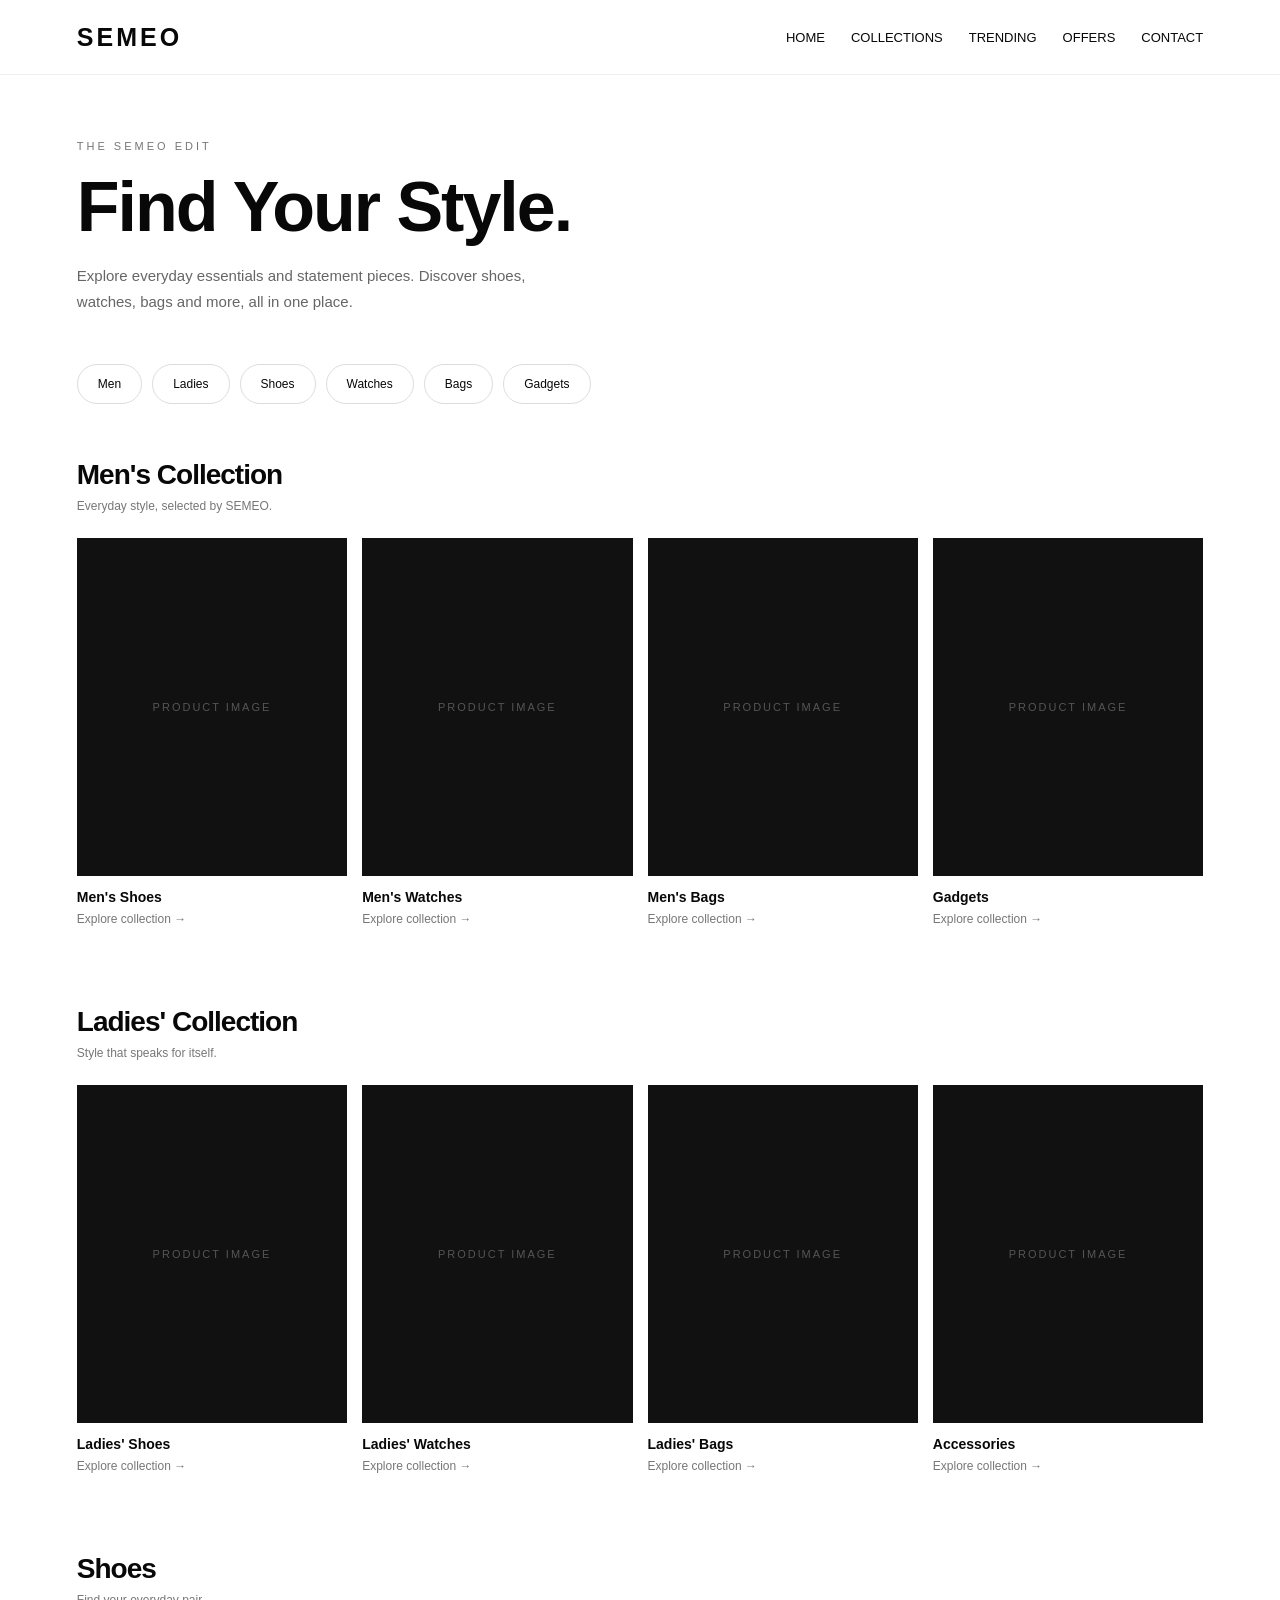
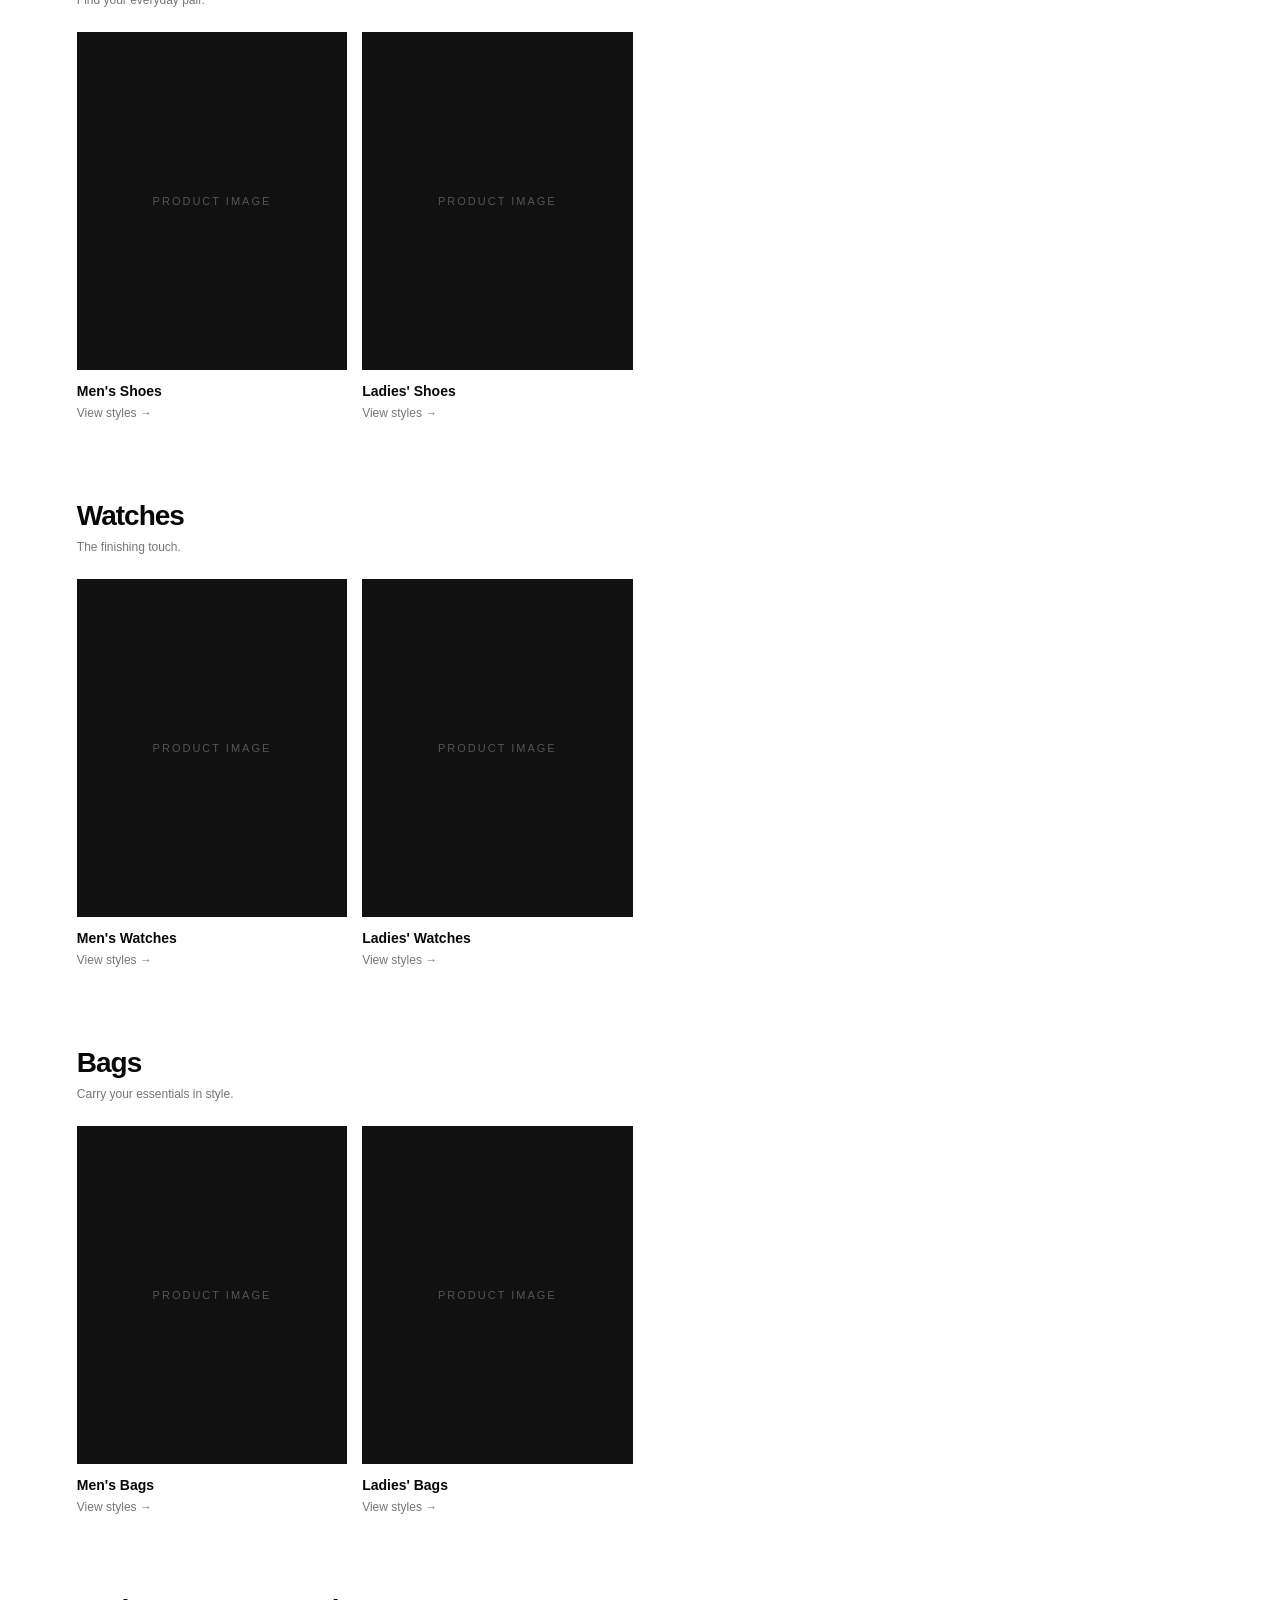
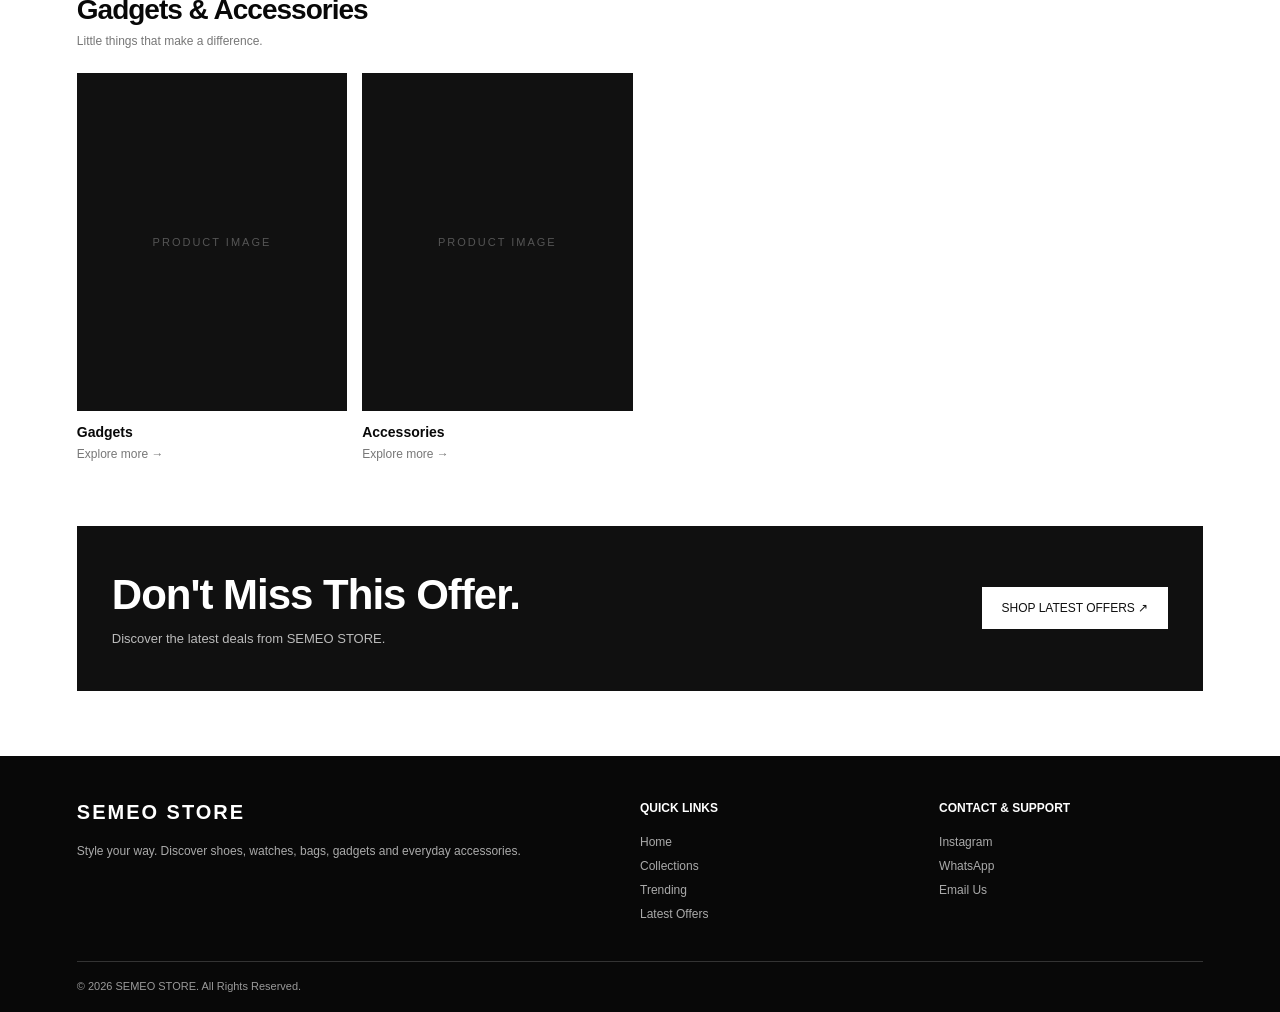
==== collections/index.html @ c8843cc5 "Create index.html" ====
<!DOCTYPE html>
<html lang="en">
<head>
<meta charset="UTF-8">
<meta name="viewport" content="width=device-width, initial-scale=1.0">
<title>Collections | SEMEO STORE</title>
<style>
*{box-sizing:border-box;margin:0;padding:0}
body{font-family:Arial,Helvetica,sans-serif;background:#fff;color:#080808}
a{color:inherit;text-decoration:none}
header{height:75px;border-bottom:1px solid #eee;display:flex;align-items:center;justify-content:space-between;padding:0 6%;position:sticky;top:0;background:#fff;z-index:10}
.logo{font-size:25px;font-weight:900;letter-spacing:3px}
nav{display:flex;gap:26px;font-size:13px}
.menu{font-size:25px;display:none}
.hero{padding:65px 6% 35px}
.eyebrow{font-size:11px;letter-spacing:3px;color:#777;margin-bottom:15px}
h1{font-size:clamp(36px,6vw,70px);letter-spacing:-2px;margin-bottom:16px}
.intro{color:#666;font-size:15px;line-height:1.7;max-width:500px}
.categories{display:flex;gap:10px;overflow-x:auto;padding:15px 6% 30px}
.categories a{border:1px solid #ddd;border-radius:30px;padding:12px 20px;font-size:12px;white-space:nowrap}
.categories a:hover{background:#080808;color:#fff}
.section{padding:25px 6% 55px}
.section-head{display:flex;justify-content:space-between;align-items:end;margin-bottom:25px}
h2{font-size:28px;letter-spacing:-1px}
.small{font-size:12px;color:#777;margin-top:8px}
.grid{display:grid;grid-template-columns:repeat(4,minmax(0,1fr));gap:15px}
.card{min-width:0;cursor:pointer}
.photo{width:100%;aspect-ratio:4/5;background:#111;display:flex;align-items:center;justify-content:center;color:#555;font-size:11px;letter-spacing:2px}
.card h3{font-size:14px;margin-top:13px}
.card p{font-size:12px;color:#777;margin-top:7px}
.banner{background:#101010;color:white;margin:10px 6% 65px;padding:45px 35px;display:flex;justify-content:space-between;align-items:center;gap:20px}
.banner h2{font-size:clamp(25px,4vw,42px)}
.banner p{font-size:13px;color:#bbb;margin-top:12px}
.banner a{background:#fff;color:#111;padding:14px 20px;font-size:12px;white-space:nowrap}
footer{background:#080808;color:#fff;padding:45px 6% 20px}
.footer-grid{display:grid;grid-template-columns:2fr 1fr 1fr;gap:35px}
footer h3{font-size:20px;letter-spacing:2px;margin-bottom:15px}
footer h4{font-size:12px;margin-bottom:15px}
footer p,footer a{font-size:12px;color:#aaa;line-height:2}
.footer-links{display:flex;flex-direction:column}
.bottom{border-top:1px solid #333;margin-top:35px;padding-top:18px;font-size:11px;color:#999}
@media(max-width:700px){
header{height:65px;padding:0 5%}
.logo{font-size:21px}
nav{display:none}
.menu{display:block}
.hero{padding:45px 5% 25px}
.categories{padding-left:5%;padding-right:5%}
.section{padding:20px 5% 40px}
.grid{grid-template-columns:repeat(2,minmax(0,1fr));gap:22px 12px}
h2{font-size:23px}
.banner{margin:0 5% 45px;padding:30px 22px;align-items:flex-start;flex-direction:column}
.footer-grid{grid-template-columns:1fr 1fr}
.footer-brand{grid-column:1/-1}
}
</style>
</head>
<body>
<header>
<a class="logo" href="../homepage/index.html">SEMEO</a>
<nav>
<a href="../homepage/index.html">HOME</a>
<a href="index.html">COLLECTIONS</a>
<a href="../trending/index.html">TRENDING</a>
<a href="../latest-offer/index.html">OFFERS</a>
<a href="mailto:semeostore1@gmail.com">CONTACT</a>
</nav>
<a class="menu" href="#categories" aria-label="Browse categories">☰</a>
</header>

<section class="hero">
<p class="eyebrow">THE SEMEO EDIT</p>
<h1>Find Your Style.</h1>
<p class="intro">Explore everyday essentials and statement pieces. Discover shoes, watches, bags and more, all in one place.</p>
</section>

<div class="categories" id="categories">
<a href="#men">Men</a>
<a href="#women">Ladies</a>
<a href="#shoes">Shoes</a>
<a href="#watches">Watches</a>
<a href="#bags">Bags</a>
<a href="#gadgets">Gadgets</a>
</div>

<section class="section" id="men">
<div class="section-head">
<div><h2>Men's Collection</h2><p class="small">Everyday style, selected by SEMEO.</p></div>
</div>
<div class="grid">
<a class="card" href="../products.json"><div class="photo">PRODUCT IMAGE</div><h3>Men's Shoes</h3><p>Explore collection →</p></a>
<a class="card" href="../products.json"><div class="photo">PRODUCT IMAGE</div><h3>Men's Watches</h3><p>Explore collection →</p></a>
<a class="card" href="../products.json"><div class="photo">PRODUCT IMAGE</div><h3>Men's Bags</h3><p>Explore collection →</p></a>
<a class="card" href="../products.json"><div class="photo">PRODUCT IMAGE</div><h3>Gadgets</h3><p>Explore collection →</p></a>
</div>
</section>

<section class="section" id="women">
<div class="section-head">
<div><h2>Ladies' Collection</h2><p class="small">Style that speaks for itself.</p></div>
</div>
<div class="grid">
<a class="card" href="../products.json"><div class="photo">PRODUCT IMAGE</div><h3>Ladies' Shoes</h3><p>Explore collection →</p></a>
<a class="card" href="../products.json"><div class="photo">PRODUCT IMAGE</div><h3>Ladies' Watches</h3><p>Explore collection →</p></a>
<a class="card" href="../products.json"><div class="photo">PRODUCT IMAGE</div><h3>Ladies' Bags</h3><p>Explore collection →</p></a>
<a class="card" href="#gadgets"><div class="photo">PRODUCT IMAGE</div><h3>Accessories</h3><p>Explore collection →</p></a>
</div>
</section>

<section class="section" id="shoes">
<div class="section-head"><div><h2>Shoes</h2><p class="small">Find your everyday pair.</p></div></div>
<div class="grid">
<a class="card" href="../products.json"><div class="photo">PRODUCT IMAGE</div><h3>Men's Shoes</h3><p>View styles →</p></a>
<a class="card" href="../products.json"><div class="photo">PRODUCT IMAGE</div><h3>Ladies' Shoes</h3><p>View styles →</p></a>
</div>
</section>

<section class="section" id="watches">
<div class="section-head"><div><h2>Watches</h2><p class="small">The finishing touch.</p></div></div>
<div class="grid">
<a class="card" href="../products.json"><div class="photo">PRODUCT IMAGE</div><h3>Men's Watches</h3><p>View styles →</p></a>
<a class="card" href="../products.json"><div class="photo">PRODUCT IMAGE</div><h3>Ladies' Watches</h3><p>View styles →</p></a>
</div>
</section>

<section class="section" id="bags">
<div class="section-head"><div><h2>Bags</h2><p class="small">Carry your essentials in style.</p></div></div>
<div class="grid">
<a class="card" href="../products.json"><div class="photo">PRODUCT IMAGE</div><h3>Men's Bags</h3><p>View styles →</p></a>
<a class="card" href="../products.json"><div class="photo">PRODUCT IMAGE</div><h3>Ladies' Bags</h3><p>View styles →</p></a>
</div>
</section>

<section class="section" id="gadgets">
<div class="section-head"><div><h2>Gadgets & Accessories</h2><p class="small">Little things that make a difference.</p></div></div>
<div class="grid">
<a class="card" href="../products.json"><div class="photo">PRODUCT IMAGE</div><h3>Gadgets</h3><p>Explore more →</p></a>
<a class="card" href="../products.json"><div class="photo">PRODUCT IMAGE</div><h3>Accessories</h3><p>Explore more →</p></a>
</div>
</section>

<section class="banner">
<div><h2>Don't Miss This Offer.</h2><p>Discover the latest deals from SEMEO STORE.</p></div>
<a href="../latest-offer/index.html">SHOP LATEST OFFERS ↗</a>
</section>

<footer>
<div class="footer-grid">
<div class="footer-brand">
<h3>SEMEO STORE</h3>
<p>Style your way. Discover shoes, watches, bags, gadgets and everyday accessories.</p>
</div>
<div><h4>QUICK LINKS</h4><div class="footer-links">
<a href="../homepage/index.html">Home</a>
<a href="index.html">Collections</a>
<a href="../trending/index.html">Trending</a>
<a href="../latest-offer/index.html">Latest Offers</a>
</div></div>
<div><h4>CONTACT & SUPPORT</h4><div class="footer-links">
<a href="https://www.instagram.com/semeo.store?stkn=OHBiYXgwZ2RiamJ6&utm_source=qr" target="_blank" rel="noopener">Instagram</a>
<a href="https://wa.me/919074119248" target="_blank" rel="noopener">WhatsApp</a>
<a href="mailto:semeostore1@gmail.com">Email Us</a>
</div></div>
</div>
<div class="bottom">© 2026 SEMEO STORE. All Rights Reserved.</div>
</footer>
</body>
</html>
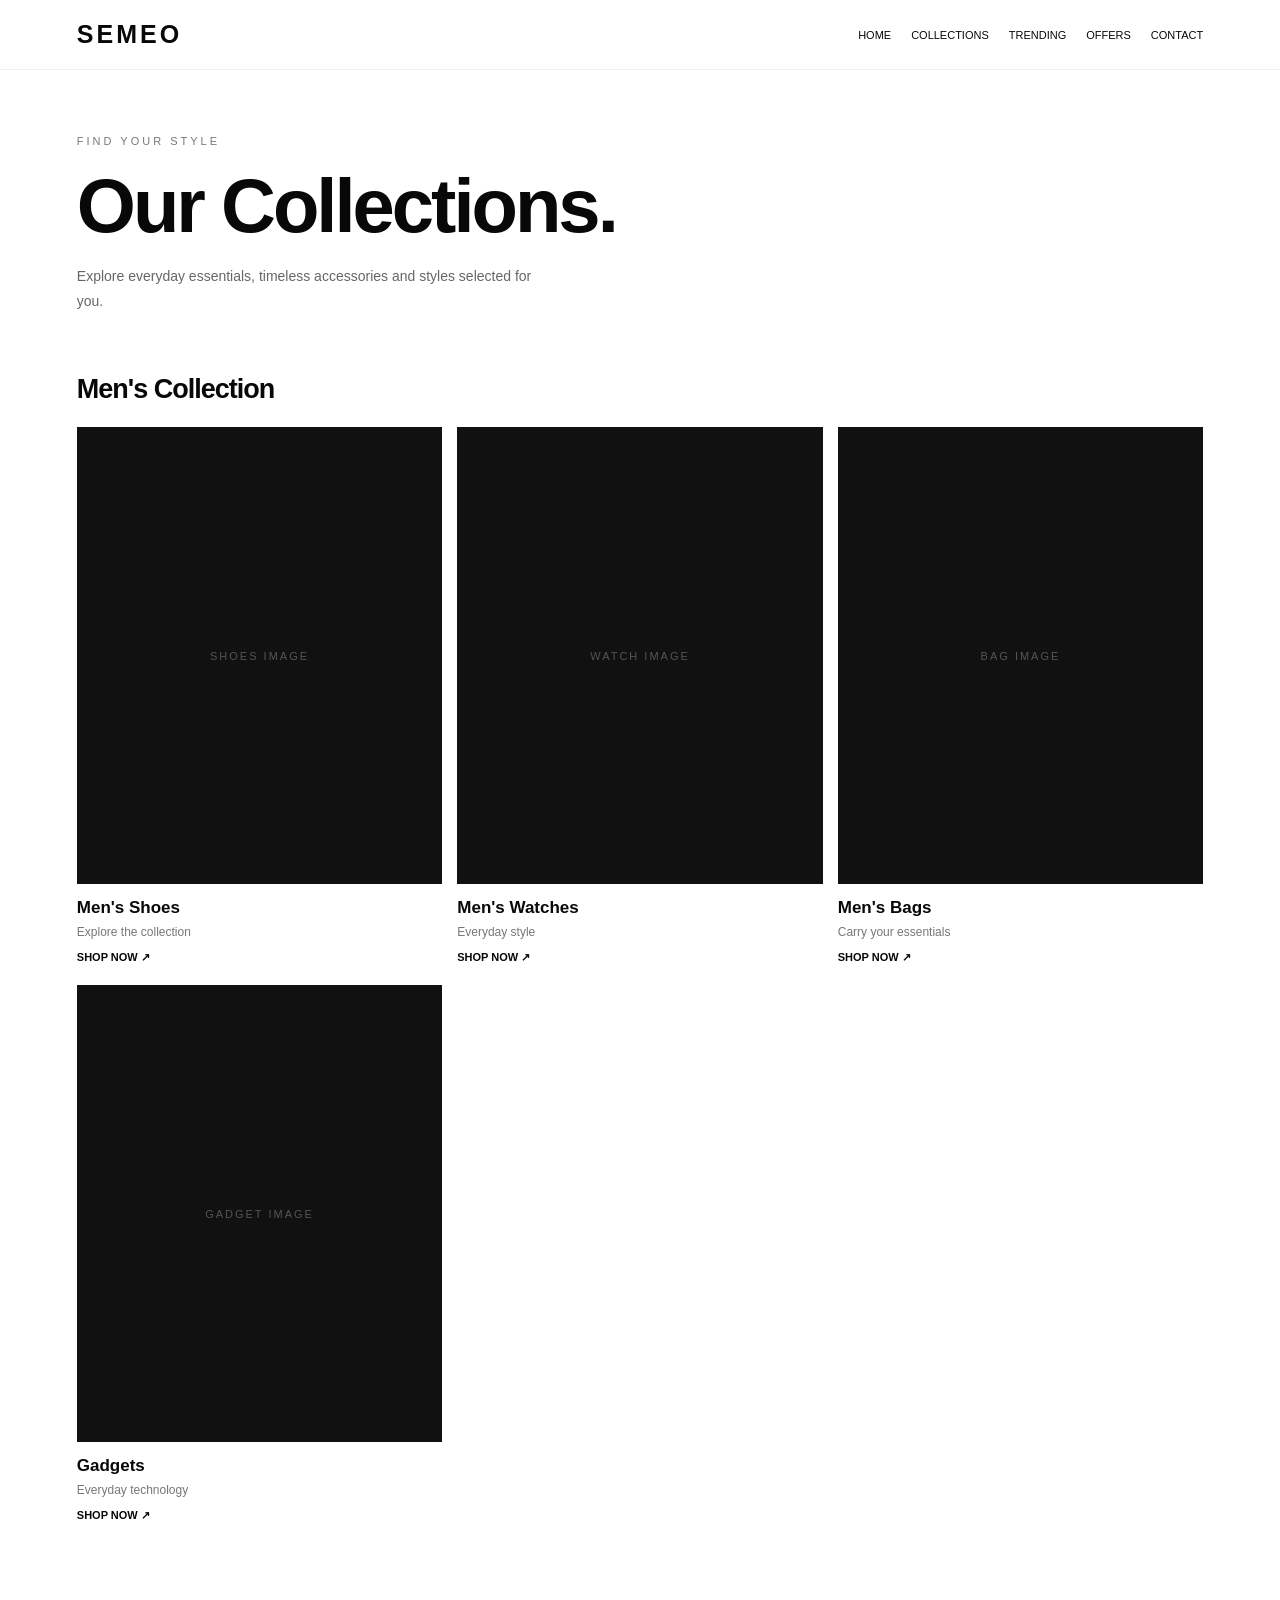
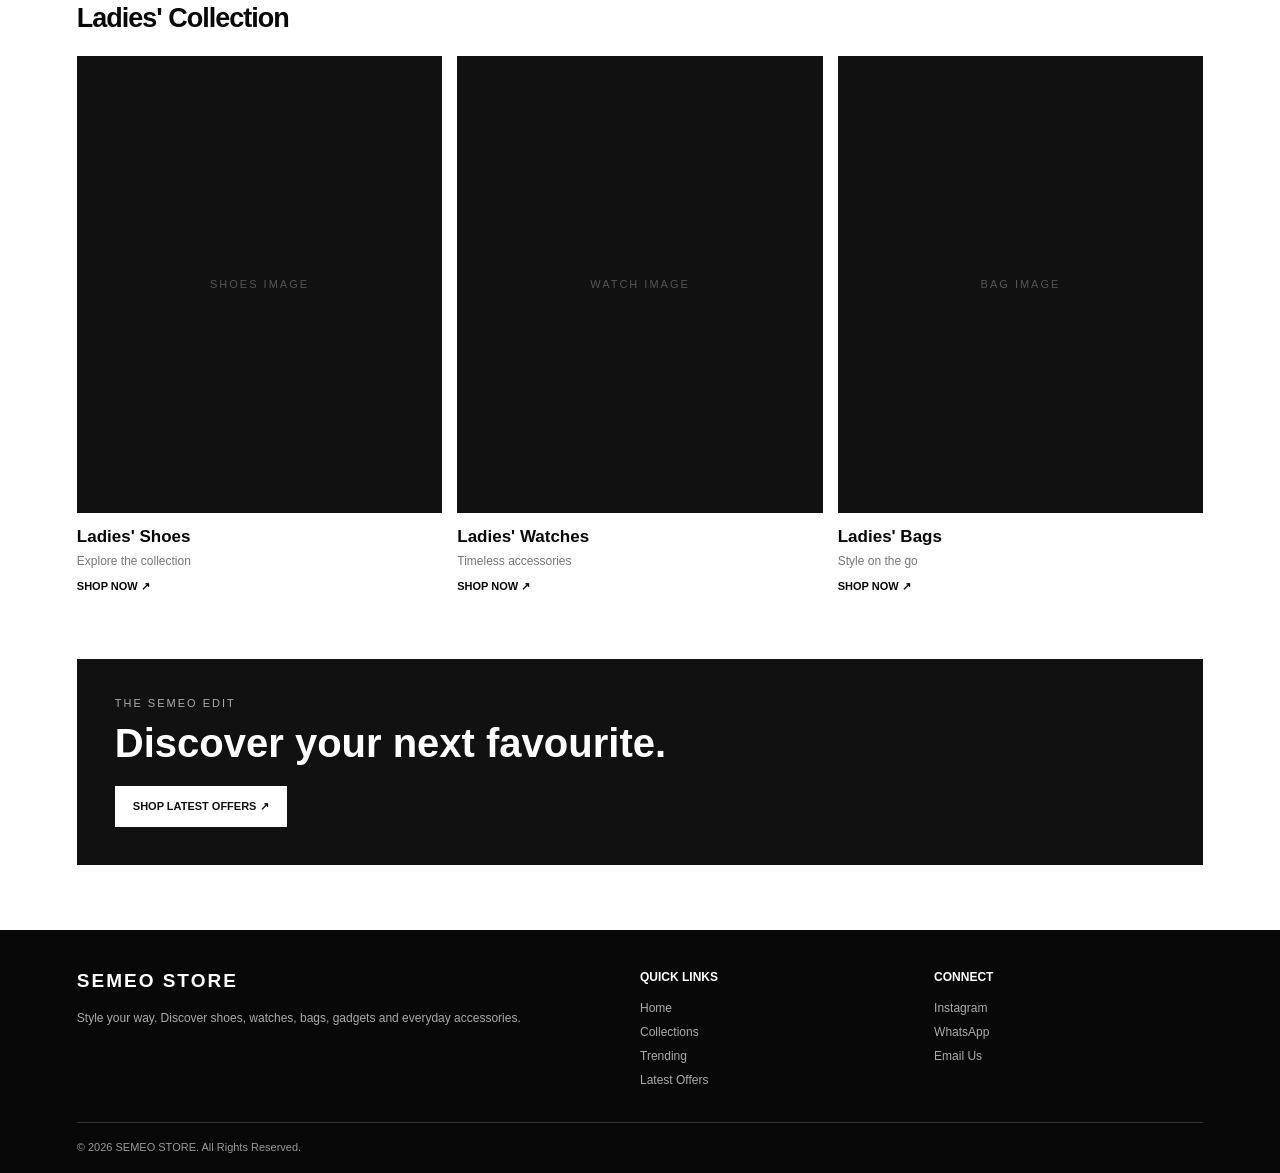
==== commit bf76a662: "Update index.html" ====
--- a/collections/index.html
+++ b/collections/index.html
@@ -2,60 +2,55 @@
 <html lang="en">
 <head>
 <meta charset="UTF-8">
-<meta name="viewport" content="width=device-width, initial-scale=1.0">
+<meta name="viewport" content="width=device-width, initial-scale=1">
 <title>Collections | SEMEO STORE</title>
 <style>
 *{box-sizing:border-box;margin:0;padding:0}
-body{font-family:Arial,Helvetica,sans-serif;background:#fff;color:#080808}
-a{color:inherit;text-decoration:none}
-header{height:75px;border-bottom:1px solid #eee;display:flex;align-items:center;justify-content:space-between;padding:0 6%;position:sticky;top:0;background:#fff;z-index:10}
+body{font-family:Arial,Helvetica,sans-serif;color:#080808;background:#fff}
+a{text-decoration:none;color:inherit}
+header{height:70px;padding:0 6%;display:flex;align-items:center;justify-content:space-between;border-bottom:1px solid #eee}
 .logo{font-size:25px;font-weight:900;letter-spacing:3px}
-nav{display:flex;gap:26px;font-size:13px}
-.menu{font-size:25px;display:none}
-.hero{padding:65px 6% 35px}
+nav{display:flex;gap:20px;font-size:11px}
+.hero{padding:65px 6% 45px}
 .eyebrow{font-size:11px;letter-spacing:3px;color:#777;margin-bottom:15px}
-h1{font-size:clamp(36px,6vw,70px);letter-spacing:-2px;margin-bottom:16px}
-.intro{color:#666;font-size:15px;line-height:1.7;max-width:500px}
-.categories{display:flex;gap:10px;overflow-x:auto;padding:15px 6% 30px}
-.categories a{border:1px solid #ddd;border-radius:30px;padding:12px 20px;font-size:12px;white-space:nowrap}
-.categories a:hover{background:#080808;color:#fff}
-.section{padding:25px 6% 55px}
-.section-head{display:flex;justify-content:space-between;align-items:end;margin-bottom:25px}
-h2{font-size:28px;letter-spacing:-1px}
-.small{font-size:12px;color:#777;margin-top:8px}
-.grid{display:grid;grid-template-columns:repeat(4,minmax(0,1fr));gap:15px}
-.card{min-width:0;cursor:pointer}
-.photo{width:100%;aspect-ratio:4/5;background:#111;display:flex;align-items:center;justify-content:center;color:#555;font-size:11px;letter-spacing:2px}
-.card h3{font-size:14px;margin-top:13px}
+h1{font-size:clamp(42px,7vw,76px);letter-spacing:-3px}
+.intro{font-size:14px;color:#666;line-height:1.8;margin-top:15px;max-width:480px}
+section.categories{padding:15px 6% 65px}
+.section-title{font-size:27px;margin-bottom:22px;letter-spacing:-1px}
+.grid{display:grid;grid-template-columns:repeat(3,minmax(0,1fr));gap:20px 15px}
+.card{display:block}
+.photo{aspect-ratio:4/5;background:#111;color:#555;display:flex;align-items:center;justify-content:center;font-size:11px;letter-spacing:2px}
+.card h3{font-size:17px;margin-top:14px}
 .card p{font-size:12px;color:#777;margin-top:7px}
-.banner{background:#101010;color:white;margin:10px 6% 65px;padding:45px 35px;display:flex;justify-content:space-between;align-items:center;gap:20px}
-.banner h2{font-size:clamp(25px,4vw,42px)}
-.banner p{font-size:13px;color:#bbb;margin-top:12px}
-.banner a{background:#fff;color:#111;padding:14px 20px;font-size:12px;white-space:nowrap}
-footer{background:#080808;color:#fff;padding:45px 6% 20px}
-.footer-grid{display:grid;grid-template-columns:2fr 1fr 1fr;gap:35px}
-footer h3{font-size:20px;letter-spacing:2px;margin-bottom:15px}
-footer h4{font-size:12px;margin-bottom:15px}
+.arrow{display:inline-block;margin-top:12px;font-size:11px;font-weight:bold}
+.banner{margin:0 6% 65px;padding:38px;background:#111;color:#fff}
+.banner p{font-size:11px;color:#aaa;letter-spacing:2px;margin-bottom:12px}
+.banner h2{font-size:clamp(25px,4vw,40px);margin-bottom:20px}
+.banner a{display:inline-block;background:#fff;color:#111;padding:14px 18px;font-size:11px;font-weight:bold}
+footer{background:#080808;color:#fff;padding:40px 6% 20px}
+.footer-grid{display:grid;grid-template-columns:2fr 1fr 1fr;gap:25px}
+footer h3{font-size:19px;letter-spacing:2px;margin:0 0 14px}
+footer h4{font-size:12px;margin-bottom:12px}
 footer p,footer a{font-size:12px;color:#aaa;line-height:2}
-.footer-links{display:flex;flex-direction:column}
-.bottom{border-top:1px solid #333;margin-top:35px;padding-top:18px;font-size:11px;color:#999}
-@media(max-width:700px){
-header{height:65px;padding:0 5%}
-.logo{font-size:21px}
-nav{display:none}
-.menu{display:block}
-.hero{padding:45px 5% 25px}
-.categories{padding-left:5%;padding-right:5%}
-.section{padding:20px 5% 40px}
-.grid{grid-template-columns:repeat(2,minmax(0,1fr));gap:22px 12px}
-h2{font-size:23px}
-.banner{margin:0 5% 45px;padding:30px 22px;align-items:flex-start;flex-direction:column}
+.links{display:flex;flex-direction:column}
+.bottom{border-top:1px solid #333;margin-top:30px;padding-top:18px;color:#999;font-size:11px}
+@media(max-width:650px){
+header{padding:0 5%;height:64px}
+.logo{font-size:20px}
+nav{gap:10px;font-size:9px}
+nav a:nth-child(3){display:none}
+.hero{padding:45px 5% 30px}
+section.categories{padding:15px 5% 45px}
+.grid{grid-template-columns:repeat(2,minmax(0,1fr));gap:25px 12px}
+.section-title{font-size:23px}
+.banner{margin:0 5% 45px;padding:28px 22px}
 .footer-grid{grid-template-columns:1fr 1fr}
 .footer-brand{grid-column:1/-1}
 }
 </style>
 </head>
 <body>
+
 <header>
 <a class="logo" href="../homepage/index.html">SEMEO</a>
 <nav>
@@ -65,82 +60,57 @@
 <a href="../latest-offer/index.html">OFFERS</a>
 <a href="mailto:semeostore1@gmail.com">CONTACT</a>
 </nav>
-<a class="menu" href="#categories" aria-label="Browse categories">☰</a>
 </header>
 
 <section class="hero">
-<p class="eyebrow">THE SEMEO EDIT</p>
-<h1>Find Your Style.</h1>
-<p class="intro">Explore everyday essentials and statement pieces. Discover shoes, watches, bags and more, all in one place.</p>
+<p class="eyebrow">FIND YOUR STYLE</p>
+<h1>Our Collections.</h1>
+<p class="intro">Explore everyday essentials, timeless accessories and styles selected for you.</p>
 </section>
 
-<div class="categories" id="categories">
-<a href="#men">Men</a>
-<a href="#women">Ladies</a>
-<a href="#shoes">Shoes</a>
-<a href="#watches">Watches</a>
-<a href="#bags">Bags</a>
-<a href="#gadgets">Gadgets</a>
-</div>
-
-<section class="section" id="men">
-<div class="section-head">
-<div><h2>Men's Collection</h2><p class="small">Everyday style, selected by SEMEO.</p></div>
-</div>
+<section class="categories">
+<h2 class="section-title">Men's Collection</h2>
 <div class="grid">
-<a class="card" href="../products.json"><div class="photo">PRODUCT IMAGE</div><h3>Men's Shoes</h3><p>Explore collection →</p></a>
-<a class="card" href="../products.json"><div class="photo">PRODUCT IMAGE</div><h3>Men's Watches</h3><p>Explore collection →</p></a>
-<a class="card" href="../products.json"><div class="photo">PRODUCT IMAGE</div><h3>Men's Bags</h3><p>Explore collection →</p></a>
-<a class="card" href="../products.json"><div class="photo">PRODUCT IMAGE</div><h3>Gadgets</h3><p>Explore collection →</p></a>
+<a class="card" href="../products.html?category=mens-shoes">
+<div class="photo">SHOES IMAGE</div>
+<h3>Men's Shoes</h3><p>Explore the collection</p><span class="arrow">SHOP NOW ↗</span>
+</a>
+<a class="card" href="../products.html?category=mens-watches">
+<div class="photo">WATCH IMAGE</div>
+<h3>Men's Watches</h3><p>Everyday style</p><span class="arrow">SHOP NOW ↗</span>
+</a>
+<a class="card" href="../products.html?category=mens-bags">
+<div class="photo">BAG IMAGE</div>
+<h3>Men's Bags</h3><p>Carry your essentials</p><span class="arrow">SHOP NOW ↗</span>
+</a>
+<a class="card" href="../products.html?category=gadgets">
+<div class="photo">GADGET IMAGE</div>
+<h3>Gadgets</h3><p>Everyday technology</p><span class="arrow">SHOP NOW ↗</span>
+</a>
 </div>
 </section>
 
-<section class="section" id="women">
-<div class="section-head">
-<div><h2>Ladies' Collection</h2><p class="small">Style that speaks for itself.</p></div>
-</div>
+<section class="categories">
+<h2 class="section-title">Ladies' Collection</h2>
 <div class="grid">
-<a class="card" href="../products.json"><div class="photo">PRODUCT IMAGE</div><h3>Ladies' Shoes</h3><p>Explore collection →</p></a>
-<a class="card" href="../products.json"><div class="photo">PRODUCT IMAGE</div><h3>Ladies' Watches</h3><p>Explore collection →</p></a>
-<a class="card" href="../products.json"><div class="photo">PRODUCT IMAGE</div><h3>Ladies' Bags</h3><p>Explore collection →</p></a>
-<a class="card" href="#gadgets"><div class="photo">PRODUCT IMAGE</div><h3>Accessories</h3><p>Explore collection →</p></a>
-</div>
-</section>
-
-<section class="section" id="shoes">
-<div class="section-head"><div><h2>Shoes</h2><p class="small">Find your everyday pair.</p></div></div>
-<div class="grid">
-<a class="card" href="../products.json"><div class="photo">PRODUCT IMAGE</div><h3>Men's Shoes</h3><p>View styles →</p></a>
-<a class="card" href="../products.json"><div class="photo">PRODUCT IMAGE</div><h3>Ladies' Shoes</h3><p>View styles →</p></a>
-</div>
-</section>
-
-<section class="section" id="watches">
-<div class="section-head"><div><h2>Watches</h2><p class="small">The finishing touch.</p></div></div>
-<div class="grid">
-<a class="card" href="../products.json"><div class="photo">PRODUCT IMAGE</div><h3>Men's Watches</h3><p>View styles →</p></a>
-<a class="card" href="../products.json"><div class="photo">PRODUCT IMAGE</div><h3>Ladies' Watches</h3><p>View styles →</p></a>
-</div>
-</section>
-
-<section class="section" id="bags">
-<div class="section-head"><div><h2>Bags</h2><p class="small">Carry your essentials in style.</p></div></div>
-<div class="grid">
-<a class="card" href="../products.json"><div class="photo">PRODUCT IMAGE</div><h3>Men's Bags</h3><p>View styles →</p></a>
-<a class="card" href="../products.json"><div class="photo">PRODUCT IMAGE</div><h3>Ladies' Bags</h3><p>View styles →</p></a>
-</div>
-</section>
-
-<section class="section" id="gadgets">
-<div class="section-head"><div><h2>Gadgets & Accessories</h2><p class="small">Little things that make a difference.</p></div></div>
-<div class="grid">
-<a class="card" href="../products.json"><div class="photo">PRODUCT IMAGE</div><h3>Gadgets</h3><p>Explore more →</p></a>
-<a class="card" href="../products.json"><div class="photo">PRODUCT IMAGE</div><h3>Accessories</h3><p>Explore more →</p></a>
+<a class="card" href="../products.html?category=ladies-shoes">
+<div class="photo">SHOES IMAGE</div>
+<h3>Ladies' Shoes</h3><p>Explore the collection</p><span class="arrow">SHOP NOW ↗</span>
+</a>
+<a class="card" href="../products.html?category=ladies-watches">
+<div class="photo">WATCH IMAGE</div>
+<h3>Ladies' Watches</h3><p>Timeless accessories</p><span class="arrow">SHOP NOW ↗</span>
+</a>
+<a class="card" href="../products.html?category=ladies-bags">
+<div class="photo">BAG IMAGE</div>
+<h3>Ladies' Bags</h3><p>Style on the go</p><span class="arrow">SHOP NOW ↗</span>
+</a>
 </div>
 </section>
 
 <section class="banner">
-<div><h2>Don't Miss This Offer.</h2><p>Discover the latest deals from SEMEO STORE.</p></div>
+<p>THE SEMEO EDIT</p>
+<h2>Discover your next favourite.</h2>
 <a href="../latest-offer/index.html">SHOP LATEST OFFERS ↗</a>
 </section>
 
@@ -150,13 +120,13 @@
 <h3>SEMEO STORE</h3>
 <p>Style your way. Discover shoes, watches, bags, gadgets and everyday accessories.</p>
 </div>
-<div><h4>QUICK LINKS</h4><div class="footer-links">
+<div><h4>QUICK LINKS</h4><div class="links">
 <a href="../homepage/index.html">Home</a>
 <a href="index.html">Collections</a>
 <a href="../trending/index.html">Trending</a>
 <a href="../latest-offer/index.html">Latest Offers</a>
 </div></div>
-<div><h4>CONTACT & SUPPORT</h4><div class="footer-links">
+<div><h4>CONNECT</h4><div class="links">
 <a href="https://www.instagram.com/semeo.store?stkn=OHBiYXgwZ2RiamJ6&utm_source=qr" target="_blank" rel="noopener">Instagram</a>
 <a href="https://wa.me/919074119248" target="_blank" rel="noopener">WhatsApp</a>
 <a href="mailto:semeostore1@gmail.com">Email Us</a>
